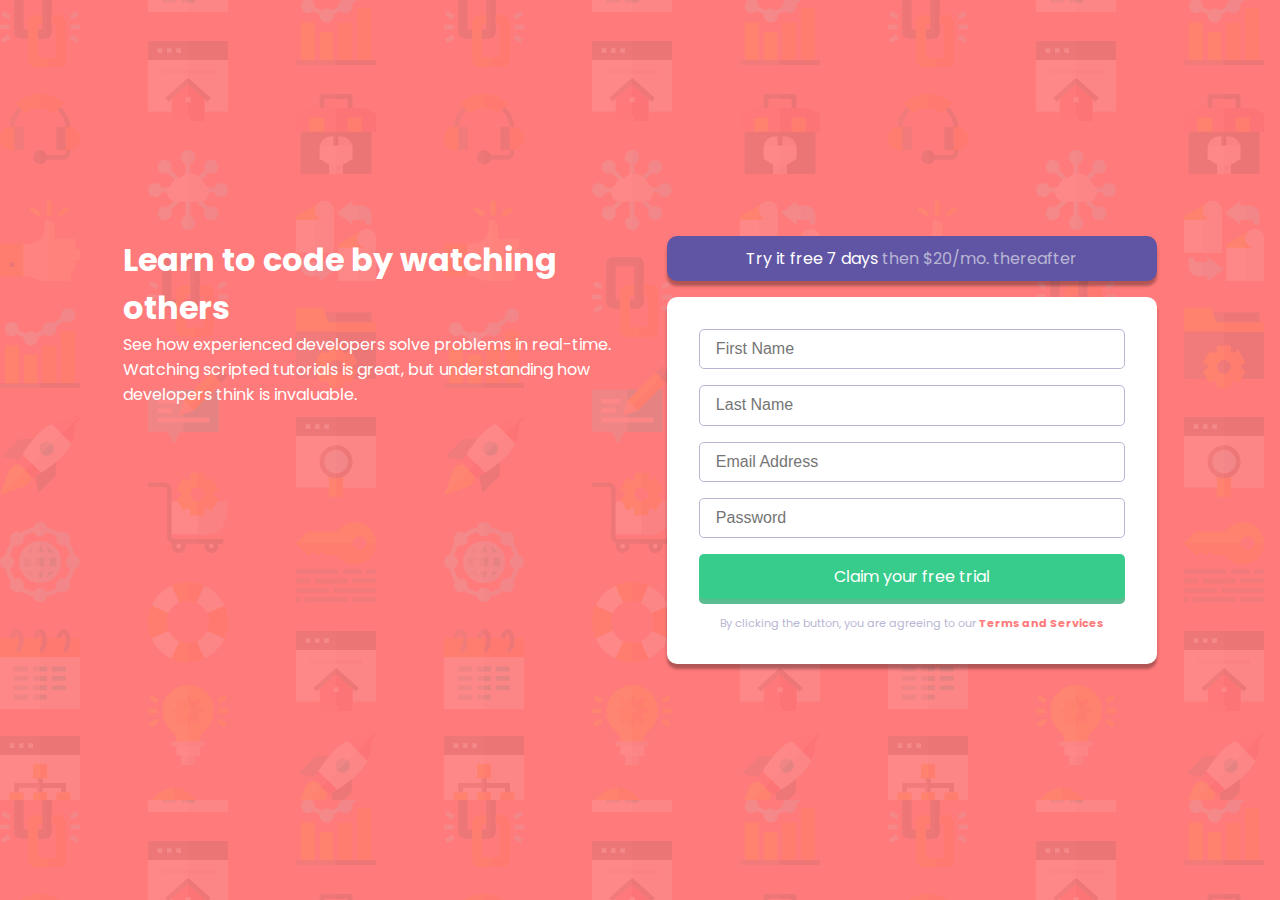
==== index.html @ 33d0d8a1 "form validation lab" ====
<!DOCTYPE html>
<html lang="en">

<head>
  <meta charset="UTF-8">
  <meta name="viewport" content="width=device-width, initial-scale=1.0">
  <!-- displays site properly based on user's device -->

  <title>TGS | Form Validation</title>

  <link rel="stylesheet" href="css/styles.css">

</head>

<body>

  <div class="wrapper">
    <div class="main-content">
      <div class="text-content flex-child">
        <h1>Learn to code by watching others</h1>
        <p>See how experienced developers solve problems in real-time. Watching scripted tutorials is great,
          but understanding how developers think is invaluable.</p>
      </div>
      <div class="form-content flex-child">
        <button class="btn">Try it free 7 days <span class="gray-blue">then $20/mo. thereafter</span></button>
        <form id="sign-up-form" action="">
          <span class="form-input-error-block">
            <input id="fname" name="fname" type="text" placeholder="First Name">
            <img class="icon-error" src="images/icon-error.svg" alt="">
            <p class="error-msg fname-err">First Name cannot be empty</p>
          </span>

          <span class="form-input-error-block">
            <input id="lname" name="lname" type="text" placeholder="Last Name">
            <img class="icon-error" src="images/icon-error.svg" alt="">
            <p class="error-msg lname-err">Last Name cannot be empty</p>
          </span>

          <span class="form-input-error-block">
            <input id="email" class="email" name="email" type="text" placeholder="Email Address">
            <img class="icon-error" src="images/icon-error.svg" alt="">
            <div class="error-msg email-err">Please enter a valid email address</div>
          </span>

          <span class="form-input-error-block">
            <input id="password" name="password" type="text" placeholder="Password">
            <img class="icon-error" src="images/icon-error.svg" alt="">
            <div class="error-msg password-err">Password cannot be empty</div>
          </span>

          <button class="btn btn-submit" type="submit">Claim your free trial</button>
          <small>By clicking the button, you are agreeing to our <a href="#">Terms and Services</a></small>
        </form>
      </div>
    </div>

  </div>

  <script src="js/scripts.js"></script>
</body>

</html>
---- css/styles.css ----
/* Global Style  */
@import url("https://fonts.googleapis.com/css2?family=Poppins:ital,wght@0,400;0,500;0,600;0,700;1,400;1,500;1,600;1,700&display=swap");
/* typography  */
.gray-blue {
  color: #b9b6d3;
}

/* browser reset  */
* {
  -webkit-box-sizing: border-box;
          box-sizing: border-box;
  margin: 0;
  padding: 0;
}

/* set root rem to 10px to make rem calcs easier  */
html {
  font-size: 16px;
}

/* 1.2rem is 12px based on 1 rem is 10px  */
body {
  font-family: "Poppins", sans-serif;
  font-size: 1rem;
}

/* buttons  */
.btn {
  display: inline-block;
  background: #6055a5;
  color: #fff;
  border: none;
  padding: 10px 20px;
  border-radius: 10px;
  margin-bottom: 1rem;
  cursor: pointer;
  text-decoration: none;
  font-size: 1rem;
  font-family: inherit;
}

.btn:focus {
  outline: none;
}

.btn:active {
  -webkit-transform: scaleY(0.98);
          transform: scaleY(0.98);
}

/* inputs */
input {
  color: #3e3c49;
  font-size: 1rem;
  border-radius: 5px;
  background-color: #fff;
  padding: .5rem 1rem;
  width: 100%;
  line-height: 1.4;
  margin-bottom: 1rem;
  border: 1px solid #b9b6d3;
}

input:focus, input:active {
  border: 1px solid #6055a5;
  outline: none;
}

.wrapper {
  display: -webkit-box;
  display: -ms-flexbox;
  display: flex;
  -webkit-box-align: center;
      -ms-flex-align: center;
          align-items: center;
  width: 100vw;
  height: 100vh;
  background-color: #ff7a7a;
  background-image: url(../images/bg-intro-mobile.png);
}

@media only screen and (min-width: 768px) {
  .wrapper {
    background-image: url(../images/bg-intro-desktop.png);
  }
}

.wrapper .main-content {
  display: -webkit-box;
  display: -ms-flexbox;
  display: flex;
  -webkit-box-pack: center;
      -ms-flex-pack: center;
          justify-content: center;
  width: 90%;
  margin: 0 auto;
}

@media only screen and (min-width: 768px) {
  .wrapper .main-content {
    width: 85%;
  }
}

.wrapper .main-content .flex-child {
  width: 90%;
  padding: 1rem;
  margin: 0 auto;
}

@media only screen and (min-width: 768px) {
  .wrapper .main-content .flex-child {
    width: 48%;
  }
}

.wrapper .main-content .flex-child.text-content {
  color: #fff;
}

.wrapper .main-content .flex-child.form-content .btn {
  width: 100%;
  -webkit-box-shadow: 0px 5px 3px 0px rgba(0, 0, 0, 0.3);
          box-shadow: 0px 5px 3px 0px rgba(0, 0, 0, 0.3);
}

.wrapper .main-content .flex-child.form-content .btn:active {
  -webkit-box-shadow: 0px 5px 2px 0px #594e9a;
          box-shadow: 0px 5px 2px 0px #594e9a;
}

.wrapper .main-content .flex-child.form-content form {
  display: -webkit-box;
  display: -ms-flexbox;
  display: flex;
  -webkit-box-orient: vertical;
  -webkit-box-direction: normal;
      -ms-flex-direction: column;
          flex-direction: column;
  -webkit-box-pack: center;
      -ms-flex-pack: center;
          justify-content: center;
  background-color: #fff;
  padding: 2rem;
  border-radius: 10px;
  -webkit-box-shadow: 0px 5px 3px 0px rgba(0, 0, 0, 0.3);
          box-shadow: 0px 5px 3px 0px rgba(0, 0, 0, 0.3);
}

.wrapper .main-content .flex-child.form-content form .form-input-error-block {
  position: relative;
}

.wrapper .main-content .flex-child.form-content form .form-input-error-block input.error {
  border: 1px solid #ff7a7a;
  margin-bottom: .25rem;
}

.wrapper .main-content .flex-child.form-content form .form-input-error-block input.error::-webkit-input-placeholder {
  color: #ff7a7a;
}

.wrapper .main-content .flex-child.form-content form .form-input-error-block input.error:-ms-input-placeholder {
  color: #ff7a7a;
}

.wrapper .main-content .flex-child.form-content form .form-input-error-block input.error::-ms-input-placeholder {
  color: #ff7a7a;
}

.wrapper .main-content .flex-child.form-content form .form-input-error-block input.error::placeholder {
  color: #ff7a7a;
}

.wrapper .main-content .flex-child.form-content form .form-input-error-block img.icon-error {
  display: none;
  position: absolute;
  top: .5rem;
  right: .5rem;
  margin: 0;
  padding: 0;
}

.wrapper .main-content .flex-child.form-content form .form-input-error-block .error-msg {
  display: none;
  text-align: right;
  font-size: .7rem;
  color: #ff7a7a;
  margin-bottom: 1rem;
}

.wrapper .main-content .flex-child.form-content form .btn-submit {
  background-color: #38cc8c;
  border-radius: 5px;
  -webkit-box-shadow: 0px 5px 0px 0px rgba(47, 172, 118, 0.8);
          box-shadow: 0px 5px 0px 0px rgba(47, 172, 118, 0.8);
}

.wrapper .main-content .flex-child.form-content form .btn-submit:active {
  -webkit-box-shadow: 0px 5px 0px 0px #2fac76;
          box-shadow: 0px 5px 0px 0px #2fac76;
}

.wrapper .main-content .flex-child.form-content form small {
  color: #b9b6d3;
  font-size: .7rem;
  text-align: center;
}

.wrapper .main-content .flex-child.form-content form small a {
  color: #ff7a7a;
  font-weight: 700;
  text-decoration: none;
}
/*# sourceMappingURL=styles.css.map */
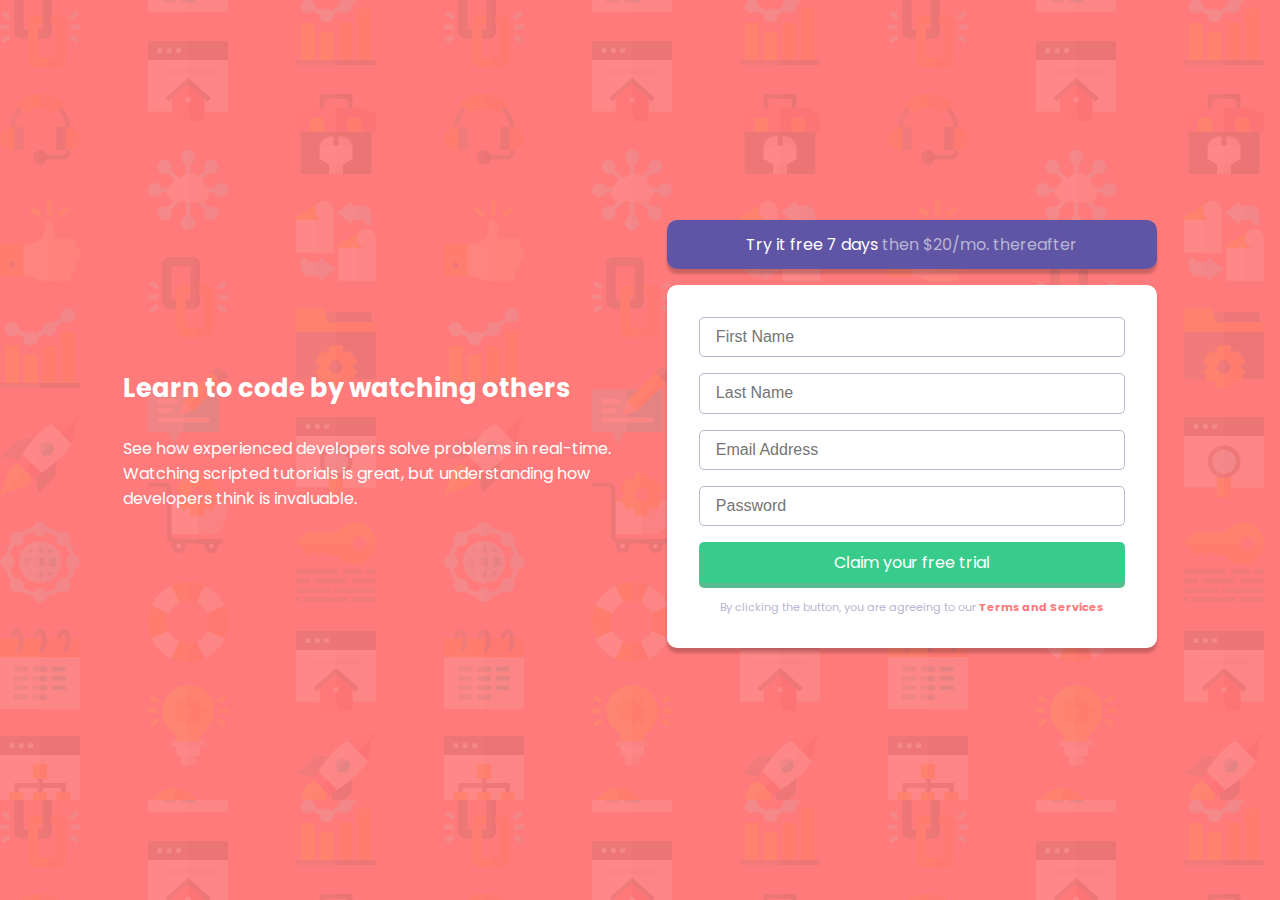
==== commit 1ee84e77: "add submit action" ====
--- a/index.html
+++ b/index.html
@@ -23,7 +23,7 @@
       </div>
       <div class="form-content flex-child">
         <button class="btn">Try it free 7 days <span class="gray-blue">then $20/mo. thereafter</span></button>
-        <form id="sign-up-form" action="">
+        <form id="sign-up-form" action="success.html">
           <span class="form-input-error-block">
             <input id="fname" name="fname" type="text" placeholder="First Name">
             <img class="icon-error" src="images/icon-error.svg" alt="">
--- a/css/styles.css
+++ b/css/styles.css
@@ -22,6 +22,14 @@
 body {
   font-family: "Poppins", sans-serif;
   font-size: 1rem;
+  background-color: #ff7a7a;
+  background-image: url(../images/bg-intro-mobile.png);
+}
+
+@media only screen and (min-width: 768px) {
+  body {
+    background-image: url(../images/bg-intro-desktop.png);
+  }
 }
 
 /* buttons  */
@@ -70,18 +78,16 @@
   display: -webkit-box;
   display: -ms-flexbox;
   display: flex;
-  -webkit-box-align: center;
-      -ms-flex-align: center;
-          align-items: center;
+  padding: 2rem 0;
   width: 100vw;
-  height: 100vh;
-  background-color: #ff7a7a;
-  background-image: url(../images/bg-intro-mobile.png);
 }
 
 @media only screen and (min-width: 768px) {
   .wrapper {
-    background-image: url(../images/bg-intro-desktop.png);
+    -webkit-box-align: center;
+        -ms-flex-align: center;
+            align-items: center;
+    height: 100vh;
   }
 }
 
@@ -92,18 +98,23 @@
   -webkit-box-pack: center;
       -ms-flex-pack: center;
           justify-content: center;
-  width: 90%;
+  -ms-flex-wrap: wrap;
+      flex-wrap: wrap;
+  width: 100%;
   margin: 0 auto;
 }
 
 @media only screen and (min-width: 768px) {
   .wrapper .main-content {
+    -webkit-box-align: center;
+        -ms-flex-align: center;
+            align-items: center;
     width: 85%;
   }
 }
 
 .wrapper .main-content .flex-child {
-  width: 90%;
+  width: 95%;
   padding: 1rem;
   margin: 0 auto;
 }
@@ -116,12 +127,38 @@
 
 .wrapper .main-content .flex-child.text-content {
   color: #fff;
+  text-align: center;
+  margin-top: 2rem;
+}
+
+@media only screen and (min-width: 768px) {
+  .wrapper .main-content .flex-child.text-content {
+    text-align: left;
+    margin-top: 0;
+  }
+}
+
+.wrapper .main-content .flex-child.text-content h1 {
+  font-size: 1.6rem;
+  line-height: 1.2;
+  margin-bottom: 2rem;
+}
+
+.wrapper .main-content .flex-child.text-content p {
+  margin-bottom: 1rem;
 }
 
 .wrapper .main-content .flex-child.form-content .btn {
   width: 100%;
-  -webkit-box-shadow: 0px 5px 3px 0px rgba(0, 0, 0, 0.3);
-          box-shadow: 0px 5px 3px 0px rgba(0, 0, 0, 0.3);
+  -webkit-box-shadow: 0px 5px 3px 0px rgba(0, 0, 0, 0.2);
+          box-shadow: 0px 5px 3px 0px rgba(0, 0, 0, 0.2);
+  padding: .5rem 3rem;
+}
+
+@media only screen and (min-width: 768px) {
+  .wrapper .main-content .flex-child.form-content .btn {
+    padding: .75rem 2rem;
+  }
 }
 
 .wrapper .main-content .flex-child.form-content .btn:active {
@@ -141,10 +178,17 @@
       -ms-flex-pack: center;
           justify-content: center;
   background-color: #fff;
-  padding: 2rem;
+  padding: 1.5rem;
+  margin-bottom: 2rem;
   border-radius: 10px;
-  -webkit-box-shadow: 0px 5px 3px 0px rgba(0, 0, 0, 0.3);
-          box-shadow: 0px 5px 3px 0px rgba(0, 0, 0, 0.3);
+  -webkit-box-shadow: 0px 5px 3px 0px rgba(0, 0, 0, 0.2);
+          box-shadow: 0px 5px 3px 0px rgba(0, 0, 0, 0.2);
+}
+
+@media only screen and (min-width: 768px) {
+  .wrapper .main-content .flex-child.form-content form {
+    padding: 2rem;
+  }
 }
 
 .wrapper .main-content .flex-child.form-content form .form-input-error-block {
@@ -194,6 +238,7 @@
   border-radius: 5px;
   -webkit-box-shadow: 0px 5px 0px 0px rgba(47, 172, 118, 0.8);
           box-shadow: 0px 5px 0px 0px rgba(47, 172, 118, 0.8);
+  padding: .5rem 2rem;
 }
 
 .wrapper .main-content .flex-child.form-content form .btn-submit:active {
